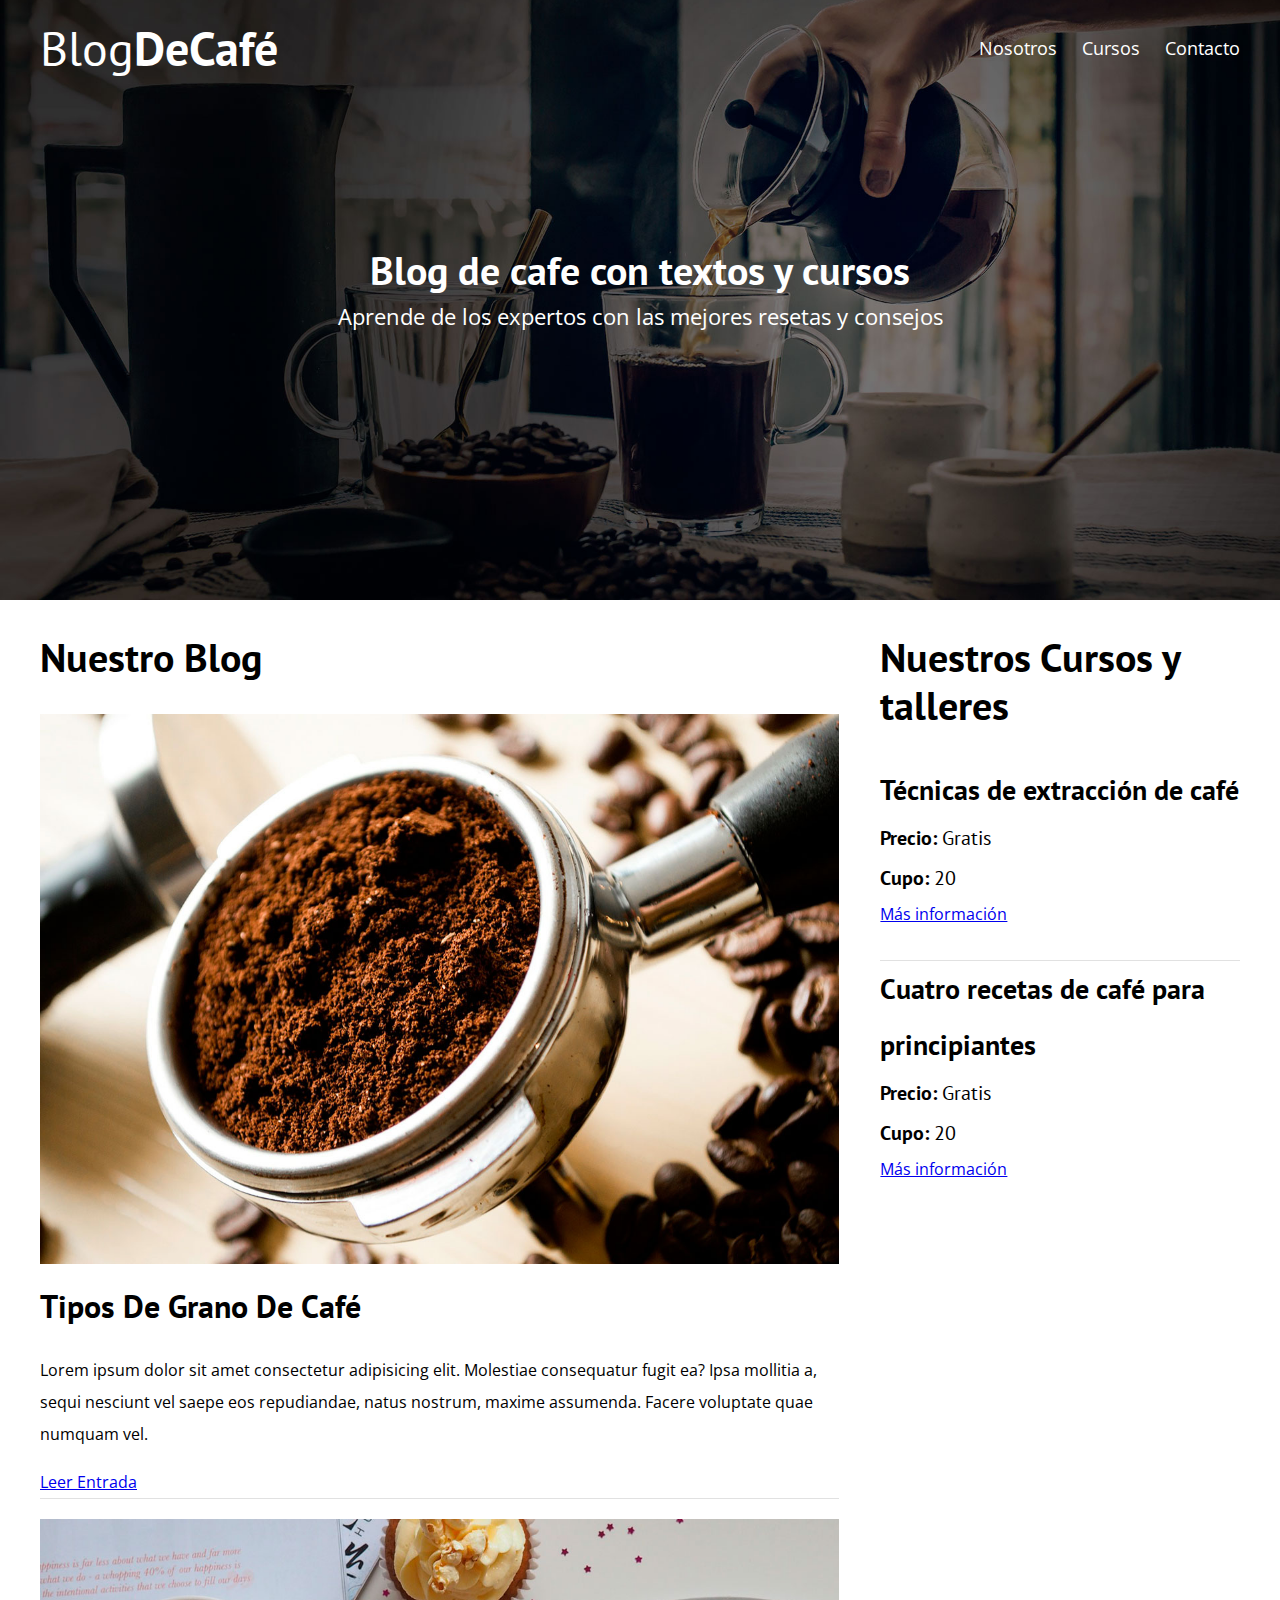
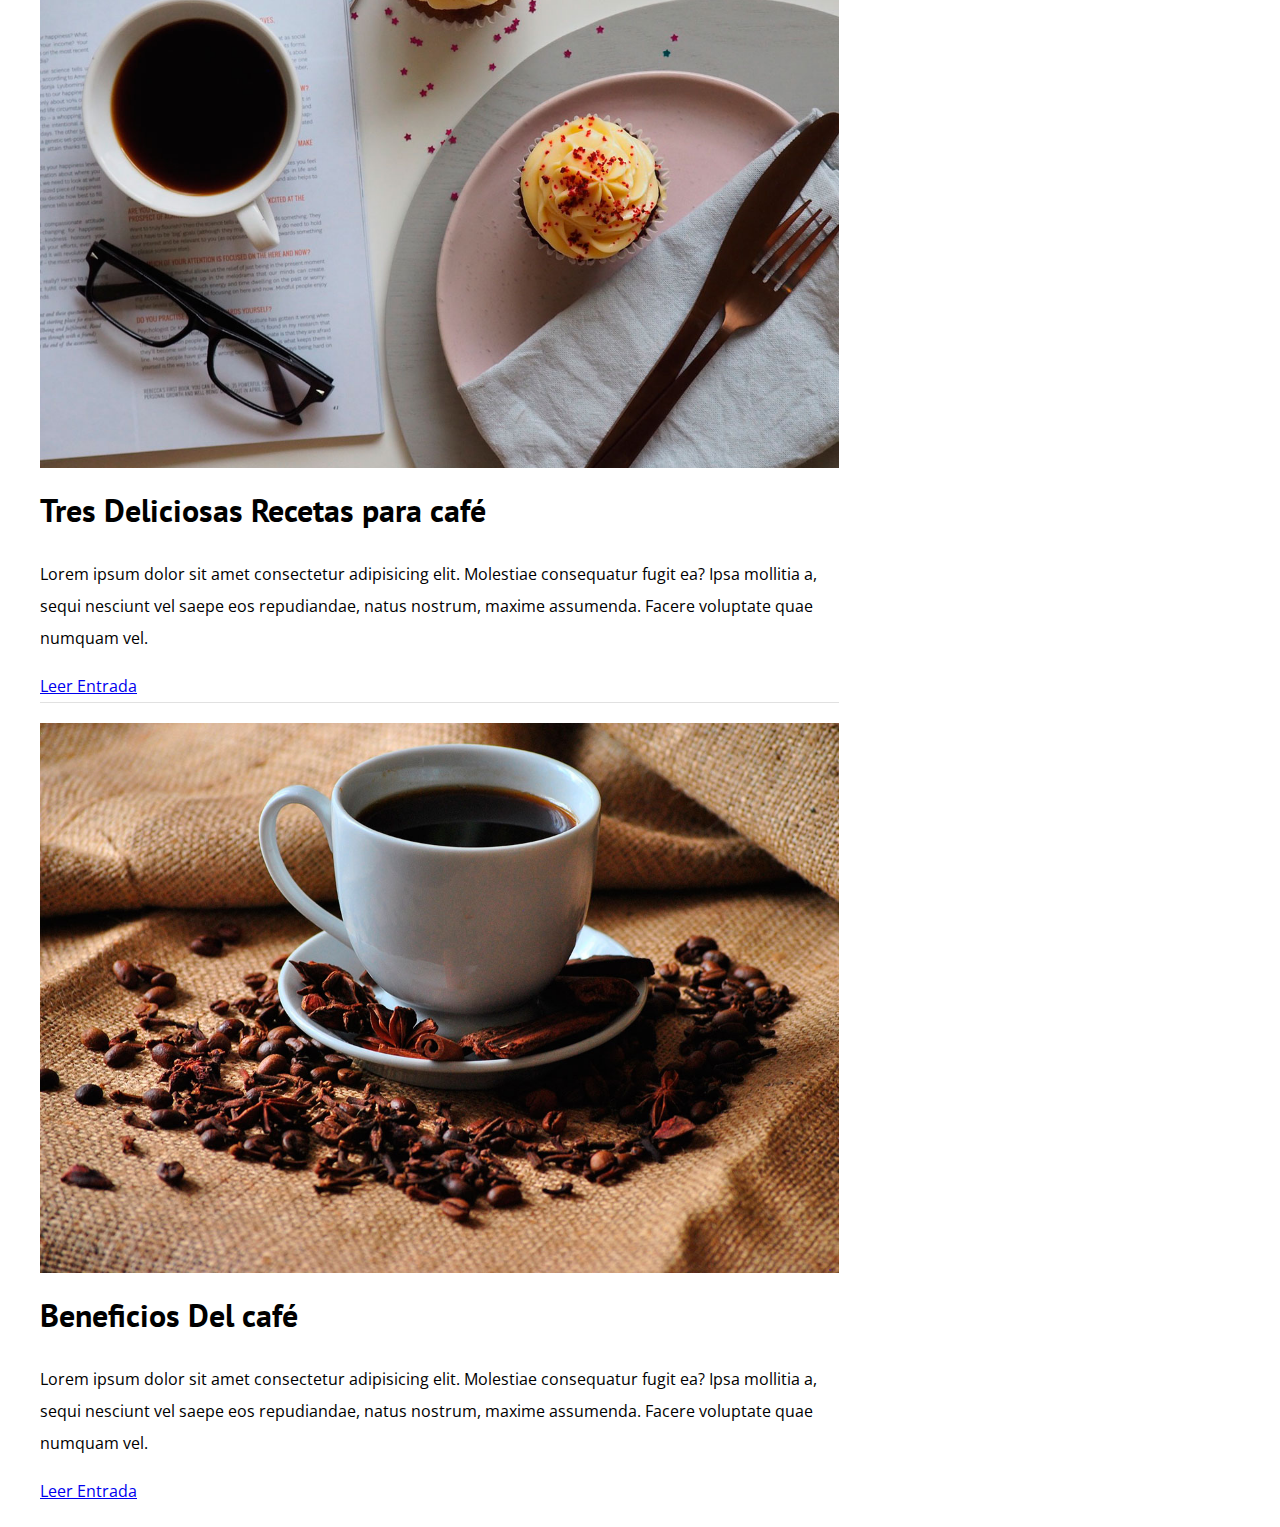
==== index.html @ 2435f7dd "Inicio del Proyecto y creacion del index" ====
<!DOCTYPE html>
<html lang="en">

<head>
    <meta charset="UTF-8">
    <meta name="viewport" content="width=device-width, initial-scale=1.0">
    <meta http-equiv="X-UA-Compatible" content="ie=edge">
    <title>Blog de Café</title>
    <link href="https://fonts.googleapis.com/css2?family=Open+Sans&family=PT+Sans:wght@400;700&display=swap" rel="stylesheet">
    <link rel="stylesheet" href="css/normalize.css">
    <link rel="stylesheet" href="css/style.css">
</head>

<body>
    <header class="site-header">
        <div class="contenedor">
            <div class="barra">
                <a href="/">
                    <h1 class="no-margin">Blog<span>DeCafé</span></h1>
                </a>
                
                <nav class="navegacion">
                    <a href="nosotros.html"> Nosotros </a>
                    <a href="cursos.html"> Cursos </a>
                    <a href="contacto.html"> Contacto </a>
                </nav>
            </div> <!-- barra -->

            <div class="texto-header">
                <h2 class="no-margin"> Blog de cafe con textos y cursos </h2>
                <p class="no-margin"> Aprende de los expertos con las mejores resetas y consejos </p>
            </div>
        </div>
    </header>

    <div class="contenido-principal contenedor">
        <main class="blog">
            <h2> Nuestro Blog </h2>
            <article class="entrada-blog">
                <div class="imagen">
                    <img src="img/blog1.jpg" alt="">
                </div>

                <div class="contenido-blog">
                    <h3 class="no-margin"> Tipos De Grano De Café </h3>
                    <p>Lorem ipsum dolor sit amet consectetur adipisicing elit. Molestiae consequatur fugit ea? Ipsa mollitia a, sequi nesciunt vel saepe eos repudiandae, natus nostrum, maxime assumenda. Facere voluptate quae numquam vel.</p>

                    <a href="entrada.html" class="btn btn-primario"> Leer Entrada </a>
                </div>
            </article>

            <article class="entrada-blog">
                <div class="imagen">
                    <img src="img/blog2.jpg" alt="">
                </div>

                <div class="contenido-blog">
                    <h3 class="no-margin"> Tres Deliciosas Recetas para café </h3>
                    <p>Lorem ipsum dolor sit amet consectetur adipisicing elit. Molestiae consequatur fugit ea? Ipsa mollitia a, sequi nesciunt vel saepe eos repudiandae, natus nostrum, maxime assumenda. Facere voluptate quae numquam vel.</p>

                    <a href="entrada.html" class="btn btn-primario"> Leer Entrada </a>
                </div>
            </article>

            <article class="entrada-blog">
                <div class="imagen">
                    <img src="img/blog3.jpg" alt="">
                </div>

                <div class="contenido-blog">
                    <h3 class="no-margin"> Beneficios Del café </h3>
                    <p>Lorem ipsum dolor sit amet consectetur adipisicing elit. Molestiae consequatur fugit ea? Ipsa mollitia a, sequi nesciunt vel saepe eos repudiandae, natus nostrum, maxime assumenda. Facere voluptate quae numquam vel.</p>

                    <a href="entrada.html" class="btn btn-primario"> Leer Entrada </a>
                </div>
            </article>
        </main>

        <aside class="cursos">
            <h2> Nuestros Cursos y talleres </h2>
            <ul class="cursos-lista">
                <li class="curso">
                    <h4 class="no-margin"> Técnicas de extracción de café</h4>

                    <p class="no-margin"> Precio: <span> Gratis </span></p>
                    <p class="no-margin"> Cupo: <span> 20 </span></p>
                    <a href="cursos.html" class="btn btn-secundario"> Más información </a>
                </li>

                <li class="curso">
                    <h4 class="no-margin"> Cuatro recetas de café para principiantes</h4>

                    <p class="no-margin"> Precio: <span> Gratis </span></p>
                    <p class="no-margin"> Cupo: <span> 20 </span></p>
                    <a href="cursos.html" class="btn btn-secundario"> Más información </a>
                </li>
            </ul>
        </aside>
    </div>
</body>

</html>
---- css/style.css ----
/* apply a natural box layout model to all elements, but allowing components to change */

html {
    box-sizing: border-box;
    font-size: 62.5%;
}

*, *:before, *:after {
    box-sizing: inherit;
}

body {
    font-family: 'Open Sans', sans-serif;
    font-size: 1.6rem;
    line-height: 2;
}


/** Globales **/

.contenedor {
    max-width: 1200px;
    width: 95%;
    margin: 0 auto;
}

h1, h2, h3, h4 { font-family: 'PT Sans', sans-serif; }

h1 {
    font-size: 4.8rem;
}

h2 {
    font-size: 4rem;
    line-height: 1.2;
}

h3 {
    font-size: 3.2rem;
}

h4 {
    font-size: 2.8rem;
}

img {
    max-width: 100%;
}


/** Utilidades **/

.cenrar-texto {
    text-align: center;
}

.no-margin{
    margin: 0;
}

/** HEADER **/
@media( min-width:768px) {
    .barra {
        display: flex;
        justify-content: space-between;
        align-items: center;
    }
}

.site-header {
    background-image: url(../img/banner.jpg);
    background-repeat: no-repeat;
    background-position: center center;
    background-size: cover;
    height: 60rem;
}

.site-header a{
    color: white;
    text-decoration: none;
}

.site-header h1{
    text-align: center;
    font-weight: 400;
}

.site-header h1 span{
    font-weight: 700;
}

/** NAVEGACION **/
.navegacion a {
    text-align: center;
    display: block;
    font-size: 1.8rem;
}

@media(min-width: 768px) {
    .navegacion a{
        display: inline;
        margin-right: 2rem;
    }

    .navegacion a:last-of-type {
        margin-right: 0;
    }
}

/** HEADER **/
.texto-header {
    color: white;
    text-align: center;
    margin-top: 5rem;
}

@media(min-width: 768px) {
    .texto-header {
        margin-top: 15rem;
    }
}

.texto-header p {
    font-size: 2.2rem;
}

/** CONTENIDO PRINCIPAL HOME **/

.contenido-principal {
    display: flex;
    flex-wrap: wrap;
}

.blog, .cursos {
    flex: 0 0 100%
    /*flex-grow: 0;
    flex-shrink: 0;
    flex-basis: 100%;*/
}

.cursos {
    order: -1;
}

@media(min-width: 768px) {
    .contenido-principal {
        justify-content: space-between;
    }

    .blog {
        flex-basis: 66.6%;
    }

    .cursos{
        flex-basis: calc( 33.3% - 4rem );
        order: 2;
    }
}

/** Opcional **/

/*
.entrada-blog {
    display: flex;
    justify-content: space-between;
}

.entrada-blog .imagen {
    flex: 0 0 40%;
}

.entrada-blog .contenido-blog {
    flex: 0 0 calc( 60% - 2rem );
}
*/

.entrada-blog {
    margin-bottom: 2rem;
    border-bottom: 1px solid #e1e1e1;
}

.entrada-blog:last-of-type {
    border: none;
}

/** CURSOS SIDEBAR **/
.cursos-lista {
    padding: 0;
    list-style: none;
}

.curso {
    padding-bottom: 3rem;
    border-bottom: 1px solid #e1e1e1;
}

.curso:last-of-type {
    border: none;
}

.curso p {
    font-family: 'PT Sans', sans-serif;
    font-weight: 700;
    font-size: 2rem;
}

.curso p span {
    font-weight: 400;
}
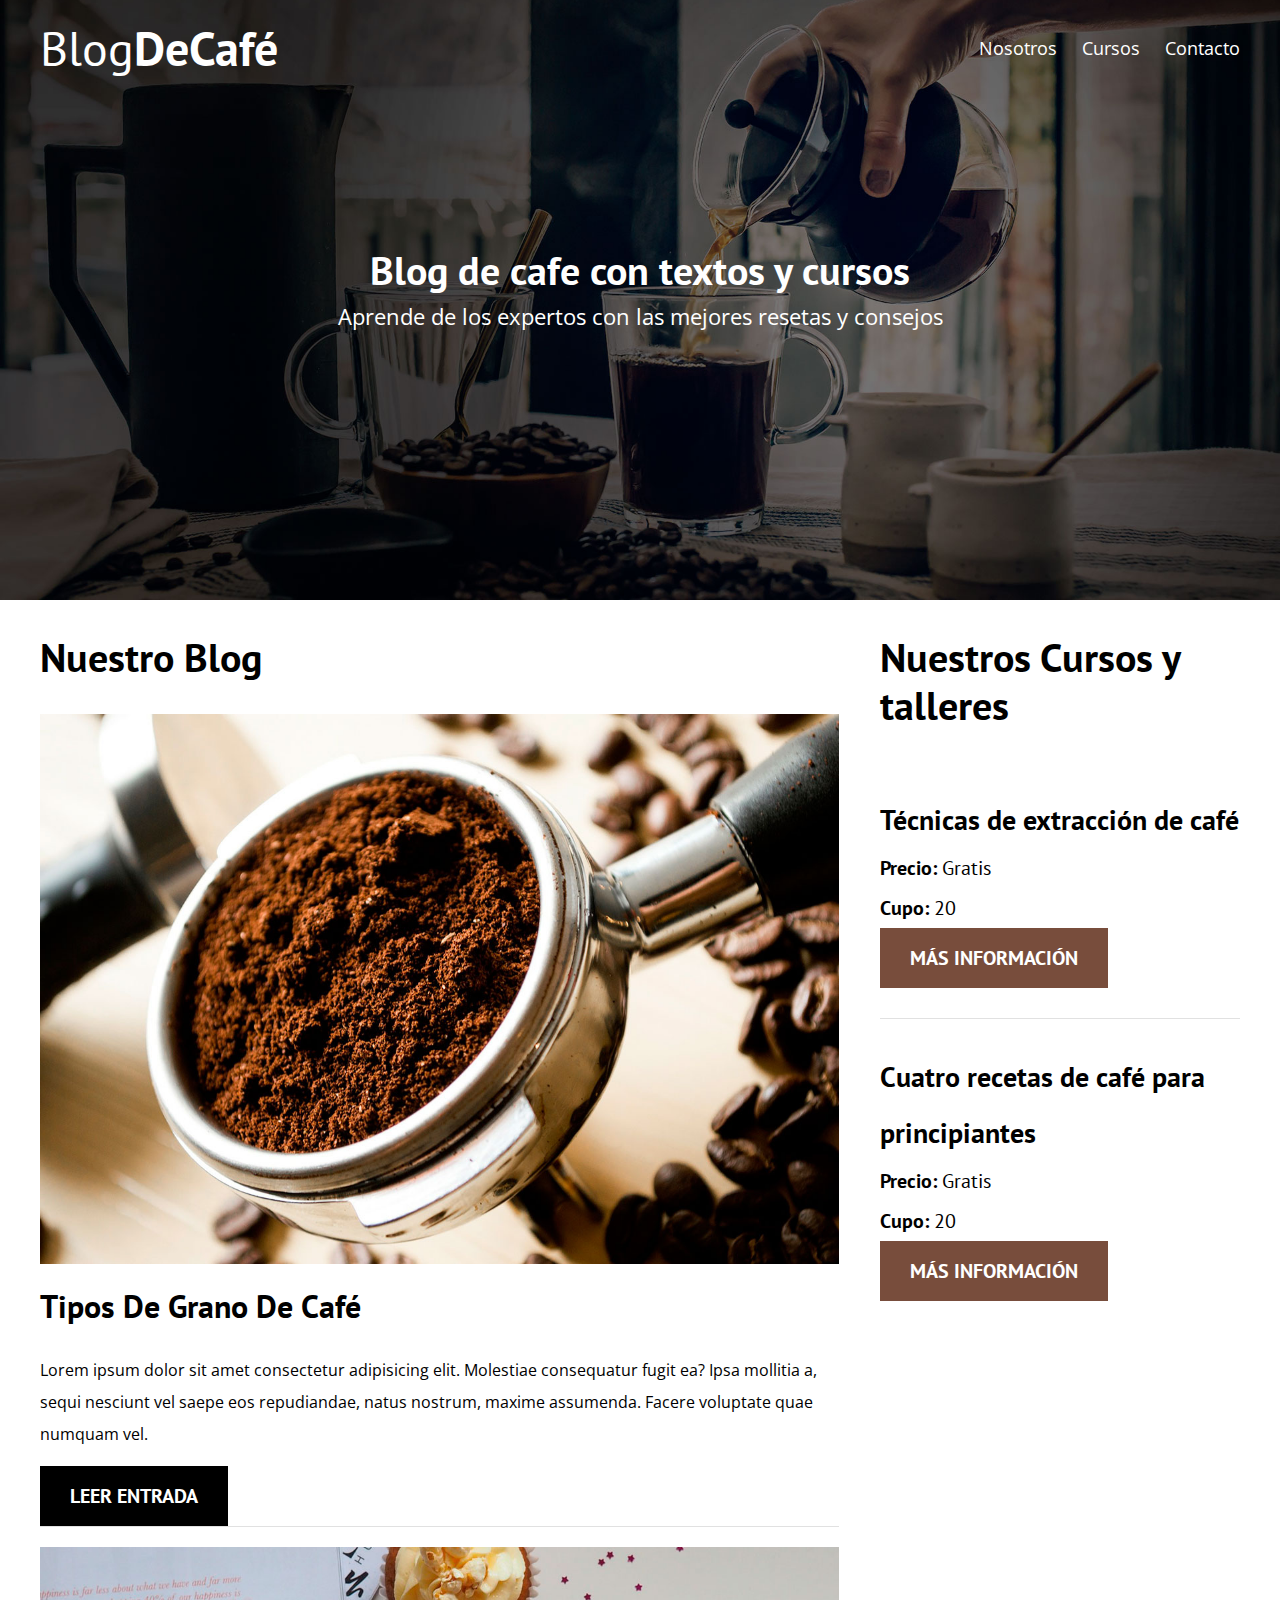
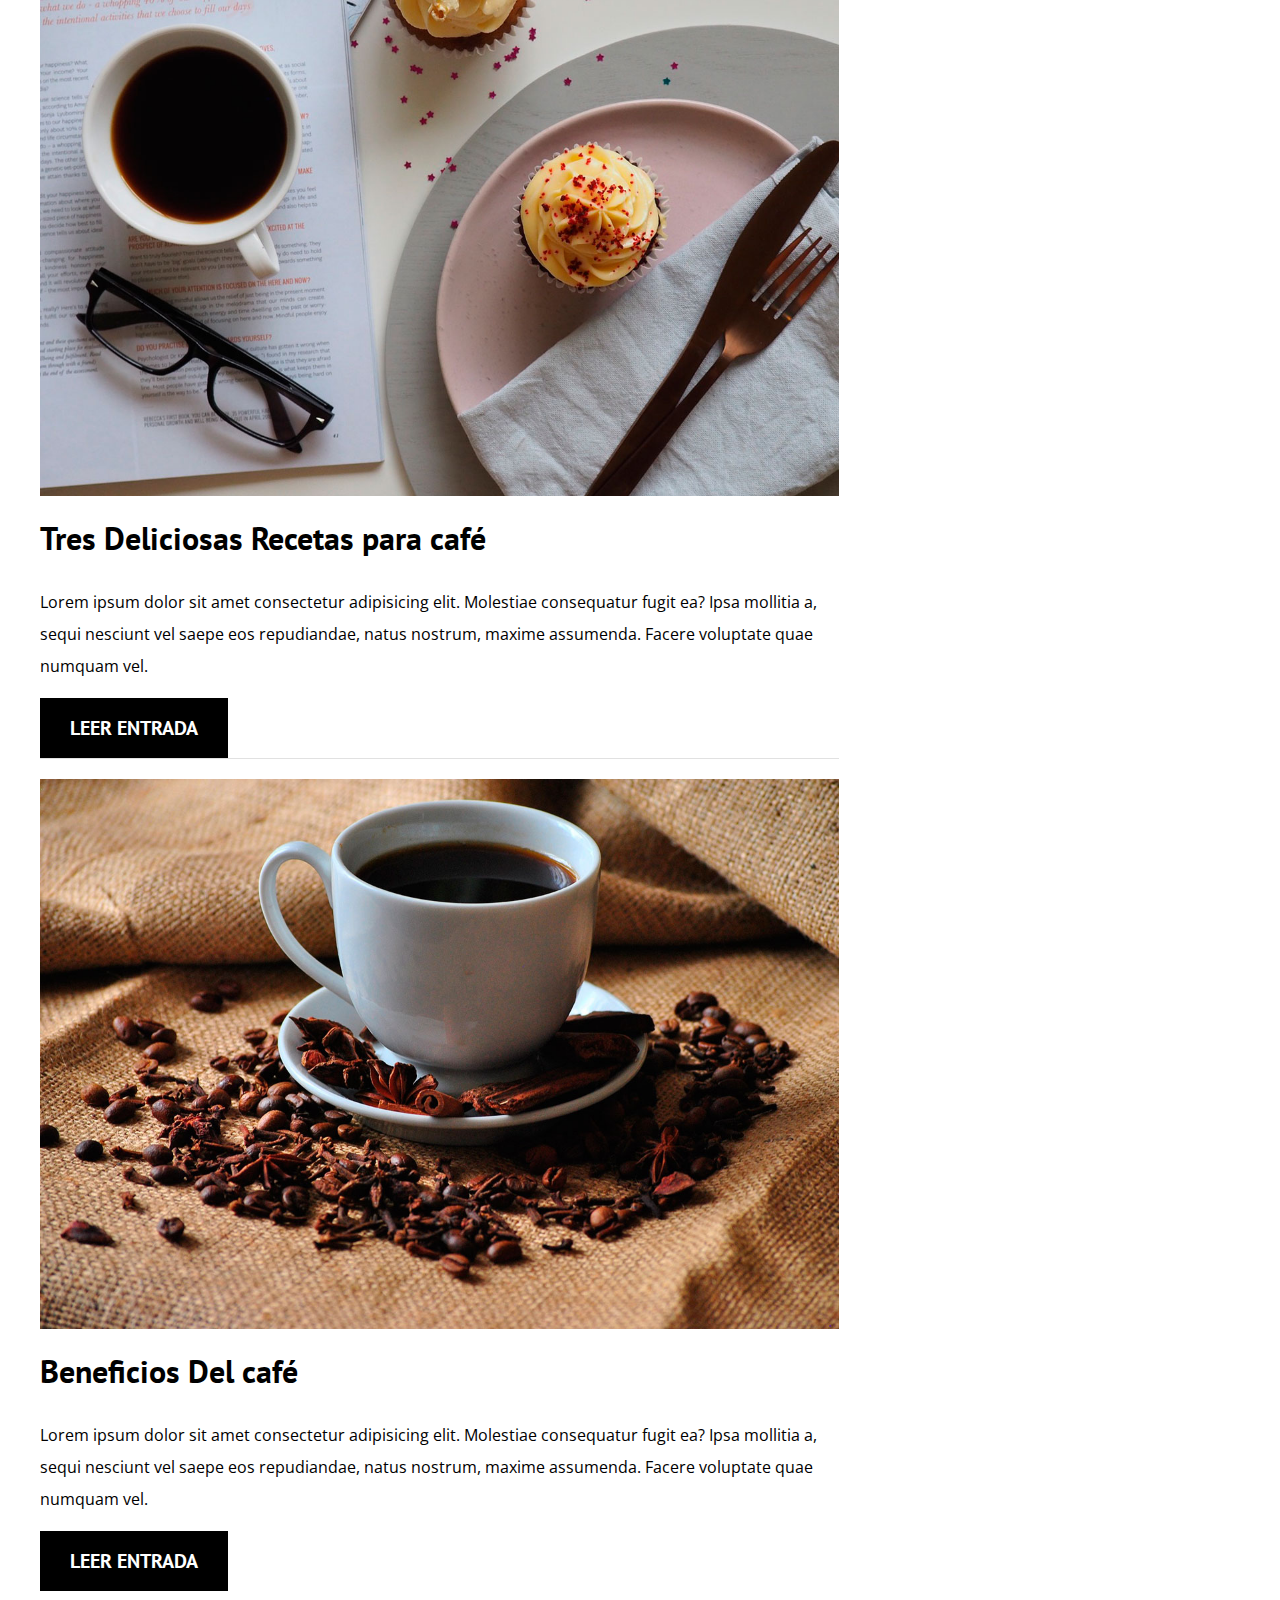
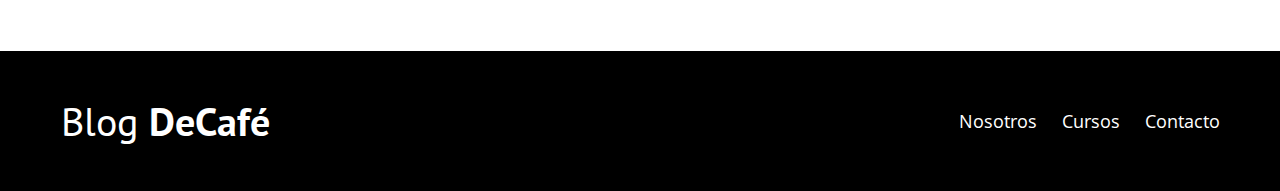
==== commit f882ce20: "creacion de nosotros, contacto y cursos" ====
--- a/index.html
+++ b/index.html
@@ -97,6 +97,20 @@
             </ul>
         </aside>
     </div>
+
+    <footer class="site-footer">
+        <div class="contenedor">
+            <div class="barra">
+                <p class="no-margin"> Blog <span>DeCafé</span></p>
+
+                <nav class="navegacion">
+                    <a href="nosotros.html"> Nosotros </a>
+                    <a href="cursos.html"> Cursos </a>
+                    <a href="contacto.html"> Contacto </a>
+                </nav>
+            </div>
+        </div>
+    </footer>
 </body>
 
 </html>--- a/css/style.css
+++ b/css/style.css
@@ -50,7 +50,7 @@
 
 /** Utilidades **/
 
-.cenrar-texto {
+.centrar-texto {
     text-align: center;
 }
 
@@ -89,11 +89,81 @@
     font-weight: 700;
 }
 
+/**  GRID **/
+
+@media(min-width: 768px) {
+    .grid {
+        display: flex;
+        flex-wrap: wrap;
+        justify-content: space-between;
+    }
+
+    .centrar-columnas {
+        justify-content: center;
+    }
+
+    .columnas-6 {
+        flex: 0 0 calc(50% - 1rem );
+    }
+
+    .columnas-4 {
+        flex: 0 0 calc(33.3% - 1rem );
+    }
+
+    .columnas-8 {
+        flex: 0 0 calc( 66.6% - 1rem );
+    }
+
+    .columnas-10 {
+        flex: 0 0 calc( 83.3% - 1rem );
+    }
+
+    .columnas-12 {
+        flex: 0 0 100%;
+    }
+}
+
+/** BOTONES **/
+.btn{
+    display: block;
+    text-align: center;
+    padding: 1rem 3rem;
+    margin-top: 2rem 0;
+    color: white;
+    text-decoration: none;
+    font-family: 'PT Sans', sans-serif;
+    font-weight: 700;
+    text-transform: uppercase;
+    font-size: 2rem;
+    flex: 0 0 100%;
+}
+
+.btn:hover {
+    cursor: pointer;
+
+}
+
+@media(min-width: 768px) {
+    .btn {
+        display: inline-block;
+        flex: 0 0 auto;
+    }
+}
+
+.btn-primario{
+    background-color: black;
+}
+
+.btn-secundario {
+    background-color: #784d3c;
+}
 /** NAVEGACION **/
 .navegacion a {
     text-align: center;
     display: block;
     font-size: 1.8rem;
+    color: white;
+    text-decoration: none;
 }
 
 @media(min-width: 768px) {
@@ -190,6 +260,7 @@
 }
 
 .curso {
+    padding-top: 3rem;
     padding-bottom: 3rem;
     border-bottom: 1px solid #e1e1e1;
 }
@@ -204,6 +275,65 @@
     font-size: 2rem;
 }
 
-.curso p span {
+.curso p span,
+.curso p.descripcion {
     font-weight: 400;
-}+}
+
+/** FOOTER **/
+.site-footer {
+    background-color: black;
+    padding: 3rem;
+    margin-top: 4rem;
+}
+
+.site-footer p{
+    color: white;
+    font-size: 4rem;
+    font-weight: 400;
+    font-family: 'PT Sans', sans-serif;
+    text-align: center;
+}
+
+.site-footer p span {
+    font-weight: 700;
+}
+
+/** CONTACTO **/
+.formulario-contacto {
+    background-color: white;
+    padding: 5rem;
+}
+
+@media(min-width: 768px ) {
+    .formulario-contacto {
+        margin-top: -10rem;
+    }
+}
+
+.formulario-contacto .campo {
+    display: flex;
+    justify-content: space-between;
+    margin-bottom: 2rem;
+ }
+
+ .formulario-contacto .campo label {
+     flex: 0 0 8rem;
+ }
+
+ .formulario-contacto input:not([type="submit"]),
+ .formulario-contacto textarea {
+     flex: 1;
+     border: 1px solid #e1e1e1;
+     padding: 1rem;
+ }
+
+ .formulario-contacto textarea {
+     height: 20rem;
+ }
+
+ .formulario-contacto .enviar {
+     display: flex;
+     justify-content: flex-end;
+ }
+
